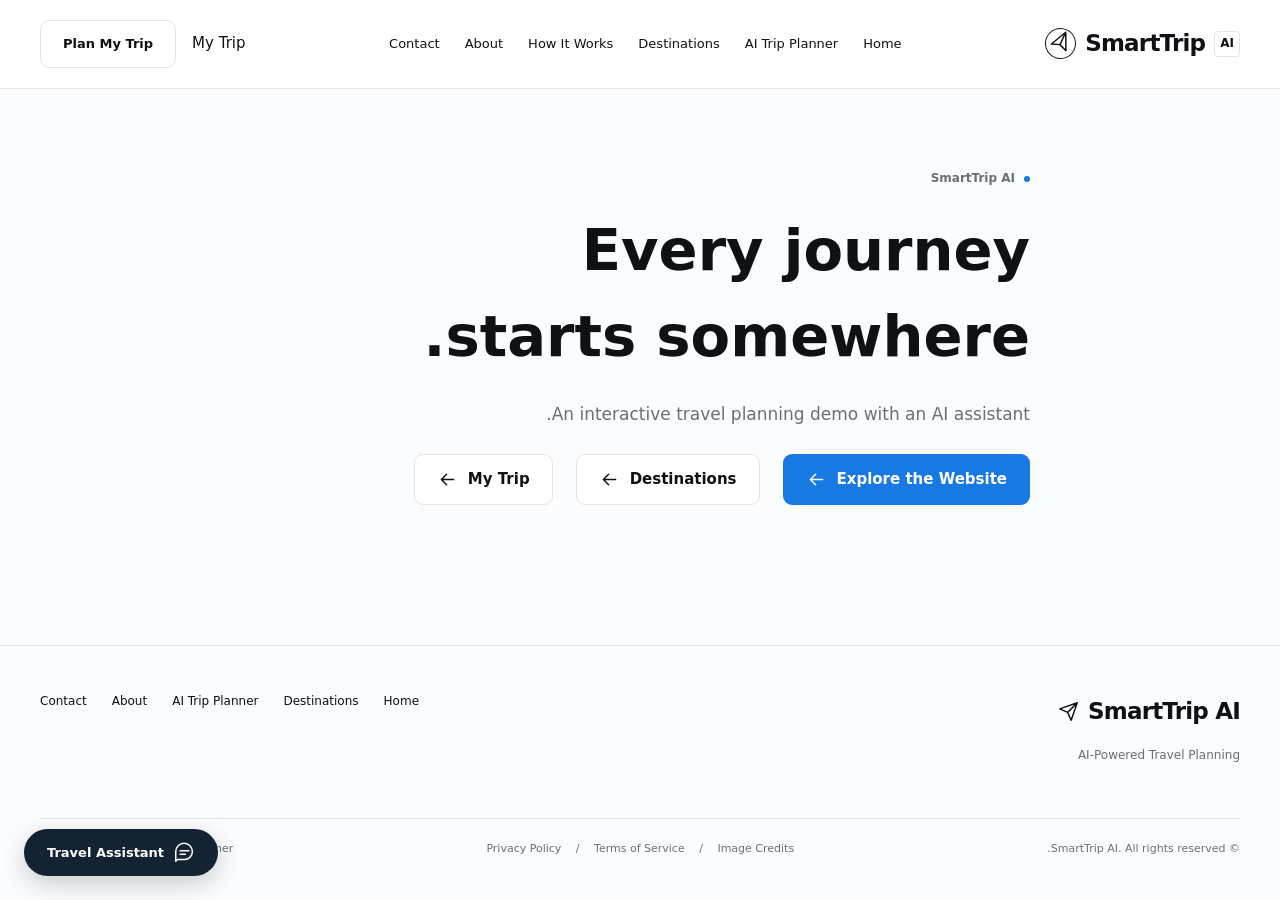
==== public/index.html @ 1fba0c23 "Initial commit" ====
<!doctype html>
<html lang="en" dir="rtl"><head><meta charset="UTF-8"><meta name="viewport" content="width=device-width,initial-scale=1"><meta name="description" content="Personalized travel planning with SmartTrip AI. Explore destinations, create itineraries, and meet your travel assistant."><title>Welcome to SmartTrip AI | SmartTrip AI</title><link rel="stylesheet" href="assets/smarttrip.css"><script src="assets/config.js"></script><script defer src="assets/smarttrip.js"></script><meta property="og:title" content="SmartTrip AI | Personalized Travel Planning"><meta property="og:description" content="You choose the destination. We build the plan together."></head><body><header data-od-id="site-header"><div class="wrap nav"><a class="brand" href="smarttrip.html" data-od-id="brand"><span class="brand-mark"><svg aria-hidden="true" viewBox="0 0 24 24"><path d="m22 2-7 20-4-9-9-4Z M22 2 11 13"/></svg></span>SmartTrip <small>AI</small></a><nav class="nav-links" id="navigation" aria-label="Main navigation"><a href="smarttrip.html" data-od-id="index-element-1">Home</a><a href="smarttrip.html#planner" data-od-id="index-element-2">AI Trip Planner</a><a href="destinations.html" data-od-id="index-element-3">Destinations</a><a href="smarttrip.html#how-it-works" data-od-id="index-element-4">How It Works</a><a href="about.html" data-od-id="index-element-5">About</a><a href="contact.html" data-od-id="index-element-6">Contact</a></nav><div class="nav-actions"><a class="my-trip-link" href="my-trip.html" data-od-id="index-element-7">My Trip</a><a class="btn" href="smarttrip.html#planner" data-od-id="index-element-8">Plan My Trip</a><button class="menu" aria-label="Open menu" aria-expanded="false" aria-controls="navigation" data-od-id="index-element-9"><svg aria-hidden="true" viewBox="0 0 24 24"><path d="M4 6h16M4 12h16M4 18h16"/></svg></button></div></div></header><main data-od-id="main"><section class="section wrap" data-od-id="index-element-10"><div class="prose"><span class="eyebrow">SmartTrip AI</span><h1 data-od-id="index-element-11">Every journey<br>starts somewhere.</h1><p>An interactive travel planning demo with an AI assistant.</p><div class="actions"><a href="smarttrip.html" class="btn primary"  data-od-id="index-element-12">Explore the Website<svg aria-hidden="true" viewBox="0 0 24 24"><path d="M19 12H5m6-6-6 6 6 6"/></svg></a><a href="destinations.html" class="btn "  data-od-id="index-element-13">Destinations<svg aria-hidden="true" viewBox="0 0 24 24"><path d="M19 12H5m6-6-6 6 6 6"/></svg></a><a href="my-trip.html" class="btn "  data-od-id="index-element-14">My Trip<svg aria-hidden="true" viewBox="0 0 24 24"><path d="M19 12H5m6-6-6 6 6 6"/></svg></a></div></div></section></main><footer class="footer" data-od-id="footer"><div class="wrap"><div class="footer-top"><div><a class="brand" href="smarttrip.html" data-od-id="index-element-15"><svg aria-hidden="true" viewBox="0 0 24 24"><path d="m22 2-7 20-4-9-9-4Z M22 2 11 13"/></svg>SmartTrip AI</a><p>AI-Powered Travel Planning</p></div><div class="footer-links"><a href="smarttrip.html" data-od-id="index-element-16">Home</a><a href="destinations.html" data-od-id="index-element-17">Destinations</a><a href="smarttrip.html#planner" data-od-id="index-element-18">AI Trip Planner</a><a href="about.html" data-od-id="index-element-19">About</a><a href="contact.html" data-od-id="index-element-20">Contact</a></div></div><div class="footer-bottom"><span>© SmartTrip AI. All rights reserved.</span><span><a href="privacy.html" data-od-id="index-element-21">Privacy Policy</a>　 /　 <a href="terms.html" data-od-id="index-element-22">Terms of Service</a>　 /　 <a href="image-credits.html" data-od-id="index-element-23">Image Credits</a></span><span>Designed for journeys like no other</span></div></div></footer><button class="floating-chat" data-chat data-od-id="floating-assistant"><svg aria-hidden="true" viewBox="0 0 24 24"><path d="M21 11a9 9 0 0 1-9 9H4l-2 2V11a9 9 0 0 1 19 0Z"/><path d="M7 10h10M7 14h6"/></svg>Travel Assistant</button><aside class="chat-window" hidden aria-label="Travel Assistant" data-od-id="chat-window"><div class="chat-header"><span class="ai-orb"><svg aria-hidden="true" viewBox="0 0 24 24"><path d="m12 3 2.7 6.3L21 12l-6.3 2.7L12 21l-2.7-6.3L3 12l6.3-2.7Z"/></svg></span><div><b>SmartTrip AI Assistant</b><small>Demo conversation · Scripted responses</small></div><button class="close-chat" aria-label="Close chat" data-od-id="index-element-24"><svg aria-hidden="true" viewBox="0 0 24 24"><path d="m6 6 12 12M18 6 6 18"/></svg></button></div><div class="chat-log" aria-live="polite"></div><form class="chat-input" id="chat-form"><input aria-label="Your message" placeholder="Type your reply…" required maxlength="500" data-od-id="index-element-25"><button aria-label="Send message" data-od-id="index-element-26"><svg aria-hidden="true" viewBox="0 0 24 24"><path d="M19 12H5m6-6-6 6 6 6"/></svg></button></form></aside><div class="toast" role="status" aria-live="polite"></div></body></html>
---- public/assets/smarttrip.css ----
:root {
 --bg:      oklch(99% 0.002 240);
 --surface: oklch(100% 0 0);
 --fg:      oklch(18% 0.012 250);
 --muted:   oklch(54% 0.012 250);
 --border:  oklch(92% 0.005 250);
 --accent:  oklch(58% 0.18 255);
 --font-display: -apple-system, BlinkMacSystemFont, 'SF Pro Display', system-ui, sans-serif;
 --font-body:    -apple-system, BlinkMacSystemFont, 'SF Pro Text', system-ui, sans-serif;
 --soft:oklch(96% .006 250);--ink:oklch(25% .035 250);--white:oklch(100% 0 0);--danger:oklch(43% .15 25);
}
*{box-sizing:border-box}html{scroll-behavior:smooth;scroll-padding-top:100px}body{margin:0;color:var(--fg);background:var(--bg);font-family:var(--font-body);font-size:15px;line-height:1.8}h1,h2,h3{font-family:var(--font-display);font-weight:600;line-height:1.5;margin:0 0 16px;text-wrap:balance}h1{font-size:clamp(36px,4.5vw,66px)}h2{font-size:clamp(26px,3vw,38px)}h3{font-size:20px}p{margin:0 0 22px;max-width:65ch;color:var(--muted)}a{color:inherit;text-decoration:none}button,input,select,textarea{font:inherit}button,a,input,select,textarea{outline-offset:5px} :focus-visible{outline:2px solid var(--fg)}button,a{ -webkit-tap-highlight-color:transparent}button{cursor:pointer}button:disabled{opacity:.5;cursor:wait}img{width:100%;height:100%;object-fit:cover;display:block}svg{width:21px;height:21px;fill:none;stroke:currentColor;stroke-width:1.7;stroke-linecap:round;stroke-linejoin:round;flex:none}button,.btn{display:inline-flex;align-items:center;justify-content:center;gap:10px;min-height:46px;padding:11px 22px;border:1px solid var(--border);border-radius:9px;background:var(--surface);color:var(--fg);font-weight:550;transition:background .2s,transform .2s}button:hover,.btn:hover{background:var(--soft);border-color:var(--muted)}.primary{background:var(--accent);color:var(--white);border-color:transparent}.primary:hover{background:oklch(48% .18 255);color:var(--white);border-color:transparent}.dark-btn{background:var(--fg);color:var(--white)}.dark-btn:hover{background:var(--ink);color:var(--white)}.text-btn{padding:10px 0;border:0;background:transparent}.text-btn:hover{background:transparent;text-decoration:underline}.wrap{width:min(1240px,calc(100% - 80px));margin:auto}.nav{height:88px;display:flex;align-items:center;gap:35px;justify-content:space-between}.brand{font-family:var(--font-display);font-size:23px;letter-spacing:-.8px;display:inline-flex;align-items:center;gap:9px;font-weight:600;white-space:nowrap;direction:ltr}.brand-mark{display:grid;place-items:center;border:1.5px solid currentColor;border-radius:50%;width:31px;height:31px;transform:rotate(-20deg)}.brand small{font-size:12px;border:1px solid var(--border);padding:1px 5px;border-radius:4px;letter-spacing:0}.nav-links{display:flex;align-items:center;gap:25px;font-size:13px}.nav-links a{padding:12px 0}.nav-links a:hover{text-decoration:underline}.nav-actions{display:flex;gap:16px;align-items:center}.nav-actions .btn{font-size:13px}.menu{display:none;padding:8px;min-width:44px}header{background:var(--surface);border-bottom:1px solid var(--border)}.hero{padding:66px 0 36px}.hero-top{display:grid;grid-template-columns:1.15fr 1fr;gap:70px;align-items:center;margin-bottom:40px}.eyebrow{display:inline-flex;align-items:center;gap:9px;font-size:12px;font-weight:550;margin-bottom:18px;color:var(--muted)}.eyebrow::before{content:'';width:6px;height:6px;background:var(--accent);border-radius:50%}.hero h1{letter-spacing:-.02em;margin-bottom:0}.hero-copy p{line-height:2;font-size:16px;margin-bottom:23px}.actions{display:flex;gap:23px;align-items:center;flex-wrap:wrap}.hero-image{height:390px;border-radius:16px;overflow:hidden;position:relative;background:oklch(79% .04 245)}.hero-image>img{object-position:50% 55%}.location-tag{position:absolute;bottom:23px;right:23px;background:var(--surface);border-radius:8px;padding:11px 16px;display:flex;align-items:center;gap:12px;font-size:13px;box-shadow:0 4px 15px oklch(18% .012 250/.12)}.location-tag small{display:block;color:var(--muted);font-size:11px}.photo-note{position:absolute;bottom:24px;left:24px;color:var(--white);font-size:12px;background:oklch(18% .012 250/.65);padding:5px 10px;border-radius:5px}.trip-mini{position:absolute;top:24px;left:24px;background:var(--surface);width:225px;padding:18px;border-radius:12px;box-shadow:0 4px 15px oklch(18% .012 250/.12)}.trip-mini b{display:block;font-size:14px}.trip-mini p{font-size:12px;margin:3px 0 13px}.mini-line{display:flex;justify-content:space-between;font-size:11px;padding-top:9px;border-top:1px solid var(--border)}.trust-row{display:flex;justify-content:space-between;padding:23px 12px;border-bottom:1px solid var(--border);color:var(--muted);font-size:12px}.trust-row span{display:flex;gap:9px;align-items:center}.section{padding:75px 0}.section-head{display:flex;justify-content:space-between;align-items:end;gap:20px;margin-bottom:30px}.section-head h2{margin-bottom:6px}.section-head p{margin:0}.section-kicker{font-size:12px;color:var(--muted);margin-bottom:8px}.tinted{background:var(--soft)}.planner-layout{display:grid;grid-template-columns:.7fr 1.3fr;gap:70px}.planner-aside{padding-top:25px}.planner-aside p{font-size:16px;line-height:2}.steps-list{margin-top:35px;display:grid;gap:20px}.step-line{display:flex;gap:12px;align-items:center;font-size:13px}.step-line span{display:grid;place-items:center;width:30px;height:30px;border:1px solid var(--border);border-radius:50%;background:var(--surface)}.panel{background:var(--surface);border:1px solid var(--border);border-radius:16px;padding:30px}.form-grid{display:grid;grid-template-columns:repeat(2,minmax(0,1fr));gap:18px}.field{display:flex;flex-direction:column;gap:6px;min-width:0;font-size:12px;font-weight:550}.field input,.field select,.field textarea{width:100%;min-width:0;border:1px solid var(--border);border-radius:7px;padding:11px 13px;background:var(--bg);color:var(--fg);min-height:46px;font-size:14px}.field textarea{min-height:95px;resize:vertical}.field input:hover,.field select:hover,.field textarea:hover{border-color:var(--muted)}.full{grid-column:1/-1}fieldset{border:0;padding:0;margin:0}legend{font-size:12px;margin-bottom:10px}.chips{display:flex;gap:7px;flex-wrap:wrap}.chip{position:relative}.chip input{position:absolute;opacity:0;width:1px}.chip span{border:1px solid var(--border);display:inline-flex;min-height:44px;align-items:center;padding:7px 13px;border-radius:7px;font-size:12px;cursor:pointer}.chip input:checked+span{background:var(--ink);color:var(--white);border-color:var(--ink)}.chip input:focus-visible+span{outline:2px solid var(--fg);outline-offset:3px}.form-foot{display:flex;justify-content:space-between;align-items:center;gap:15px;flex-wrap:wrap;margin-top:22px}.form-foot small,.note{font-size:11px;color:var(--muted)}.cards{display:grid;grid-template-columns:repeat(4,minmax(0,1fr));gap:22px}.destination{border:1px solid var(--border);border-radius:12px;overflow:hidden;background:var(--surface);min-width:0;transition:transform .2s}.destination:hover{transform:translateY(-4px)}.card-photo{height:215px;background:var(--soft);position:relative}.card-photo img{transition:transform .4s}.destination:hover img{transform:scale(1.035)}.country{position:absolute;top:13px;right:13px;background:var(--surface);padding:2px 10px;border-radius:5px;font-size:11px}.card-body{padding:18px}.card-title{display:flex;justify-content:space-between;align-items:center}.card-title h3{margin:0;font-size:19px}.card-body p{font-size:12px;margin:6px 0 16px;line-height:1.9;min-height:45px}.card-meta{display:flex;justify-content:space-between;font-size:11px;color:var(--muted);padding-top:12px;border-top:1px solid var(--border)}.card-link{display:flex;justify-content:space-between;align-items:center;padding-top:13px;font-size:12px}.card-link:hover{text-decoration:underline}.demo-label{border:1px solid var(--border);padding:3px 8px;font-size:11px;border-radius:5px;color:var(--muted);display:inline-block}.four-grid{display:grid;grid-template-columns:repeat(4,minmax(0,1fr));gap:30px}.step{border-top:1px solid var(--border);padding-top:20px}.step>span{font-size:13px;color:var(--muted);display:block;margin-bottom:20px}.step h3{font-size:17px}.step p{font-size:13px}.assistant-layout{display:grid;grid-template-columns:1fr 1fr;gap:80px;align-items:center}.chat-demo{padding:25px;border:1px solid var(--border);background:var(--surface);border-radius:16px}.chat-header{display:flex;align-items:center;gap:12px;padding-bottom:18px;border-bottom:1px solid var(--border)}.chat-header small{display:block;font-size:11px;color:var(--muted)}.ai-orb{width:40px;height:40px;border-radius:12px;background:var(--ink);color:var(--white);display:grid;place-items:center}.bubble{padding:15px 18px;background:var(--soft);border-radius:12px 0 12px 12px;font-size:13px;line-height:1.9;margin-top:18px;max-width:92%;white-space:pre-line;overflow-wrap:anywhere}.bubble.user{margin-right:auto;background:var(--ink);color:var(--white);border-radius:0 12px 12px 12px}.chat-demo .chips{margin-top:17px}.benefits{display:grid;grid-template-columns:repeat(3,minmax(0,1fr));gap:28px}.benefit{padding:23px 0;border-top:1px solid var(--border)}.benefit svg{margin-bottom:18px}.benefit h3{font-size:18px}.benefit p{font-size:13px}.automation{background:var(--ink);color:var(--white);border-radius:20px;padding:50px}.automation p{color:oklch(81% .009 250)}.flow{display:grid;grid-template-columns:repeat(4,minmax(0,1fr));gap:12px;margin-top:32px}.flow-item{border:1px solid oklch(100% 0 0/.2);border-radius:8px;padding:18px;font-size:12px;display:flex;align-items:center;gap:13px}.flow-item b{font-size:11px;opacity:.6}.automation .demo-label{color:oklch(81% .009 250);border-color:oklch(100% 0 0/.3)}.voice-box{display:grid;grid-template-columns:1fr 1fr;align-items:center;gap:65px}.waveform{display:flex;gap:7px;align-items:center;justify-content:center;height:180px}.waveform i{display:block;width:5px;height:var(--h);background:var(--muted);border-radius:5px}.listening .waveform i{animation:wave .65s infinite alternate;animation-delay:var(--d)}@keyframes wave{to{height:15px}}.quotes{display:grid;grid-template-columns:repeat(3,minmax(0,1fr));gap:24px}.quote{border:1px solid var(--border);border-radius:12px;padding:26px}.quote p{font-size:14px;color:var(--fg);line-height:2}.quote small{font-size:12px;color:var(--muted)}.final-cta{text-align:center;padding:70px 30px;background:var(--soft);border-radius:18px}.final-cta p{margin:0 auto 24px}.final-cta .actions{justify-content:center}.footer{margin-top:65px;border-top:1px solid var(--border);padding:45px 0 25px}.footer-top{display:flex;justify-content:space-between;gap:35px}.footer-links{display:flex;gap:25px;flex-wrap:wrap;font-size:12px}.footer p{font-size:12px;margin-top:12px}.footer-bottom{border-top:1px solid var(--border);padding-top:20px;margin-top:30px;display:flex;justify-content:space-between;gap:15px;font-size:11px;color:var(--muted)}.floating-chat{position:fixed;bottom:24px;left:24px;z-index:30;background:var(--ink);color:var(--white);border-color:transparent;box-shadow:0 8px 25px oklch(18% .012 250/.2);border-radius:30px;font-size:13px}.floating-chat:hover{background:var(--fg);color:var(--white)}.chat-window{position:fixed;left:24px;bottom:88px;width:min(390px,calc(100vw - 32px));height:min(570px,calc(100dvh - 115px));background:var(--surface);border:1px solid var(--border);border-radius:16px;box-shadow:0 16px 70px oklch(18% .012 250/.2);z-index:40;display:flex;flex-direction:column;padding:20px}.chat-window[hidden]{display:none}.chat-window .chat-header{flex:none}.chat-header .close-chat{margin-right:auto;padding:0;min-width:44px;border:0}.chat-log{overflow:auto;flex:1;padding:0 0 15px}.chat-input{display:flex;gap:8px;border-top:1px solid var(--border);padding-top:12px}.chat-input input{min-width:0;flex:1;border:1px solid var(--border);border-radius:8px;padding:10px;background:var(--bg)}.chat-input button{padding:10px 13px}.toast{position:fixed;bottom:24px;right:24px;max-width:min(460px,calc(100vw - 48px));padding:15px 22px;background:var(--fg);color:var(--white);border-radius:9px;z-index:90;font-size:13px;box-shadow:0 8px 30px oklch(18% .012 250/.15)}.toast:empty{display:none}.page-title{padding:65px 0 35px}.page-title h1{font-size:clamp(32px,4vw,50px)}.filter-bar{display:grid;grid-template-columns:2fr repeat(5,1fr);gap:12px;margin-bottom:25px}.filter-count{font-size:12px;color:var(--muted);margin-bottom:20px}.empty{padding:50px;text-align:center;border:1px dashed var(--border);border-radius:12px}.trip-layout{display:grid;grid-template-columns:280px 1fr;gap:30px}.trip-summary{align-self:start;position:sticky;top:25px}.trip-summary dl{font-size:13px}.trip-summary dt{color:var(--muted);margin-top:16px}.trip-summary dd{margin:0}.day{border:1px solid var(--border);border-radius:12px;padding:24px;margin-bottom:16px;display:grid;grid-template-columns:50px 1fr;gap:20px}.day-no{font-size:13px;border-radius:50%;width:44px;height:44px;display:grid;place-items:center;background:var(--soft)}.day h3{font-size:18px}.day p{font-size:13px;margin-bottom:10px}.day input,.day textarea{width:100%;border:1px solid var(--border);border-radius:6px;padding:9px;font:inherit;margin-bottom:8px}.cost-row{display:flex;justify-content:space-between;border-bottom:1px solid var(--border);padding:12px 0;font-size:13px}.cost-bar{height:8px;background:var(--soft);border-radius:5px;margin-top:8px}.cost-bar span{display:block;height:100%;background:var(--ink);border-radius:5px}.prose{max-width:780px;margin:auto}.prose p{font-size:17px;line-height:2.1}.about-photo{height:400px;border-radius:15px;overflow:hidden;margin:40px 0}.status{font-size:12px;line-height:1.8;margin-top:15px;white-space:pre-line}.status.error{color:var(--danger)}.consent{font-size:11px;display:flex;gap:8px;align-items:start;margin-top:18px;color:var(--muted)}.consent input{width:17px;height:17px;flex:none}.mobile-only{display:none}
@media(min-width:1600px){.hero-image{height:460px}}
@media(max-width:1100px){.nav-links{gap:16px}.nav{gap:20px}.nav-actions .my-trip-link{display:none}.hero-top{gap:35px}.cards{gap:15px}.planner-layout{gap:35px}.filter-bar{grid-template-columns:repeat(3,1fr)}}
@media(max-width:820px){.wrap{width:calc(100% - 40px)}.nav{height:76px}.nav-links{display:none;position:absolute;top:76px;right:0;left:0;background:var(--surface);padding:20px;z-index:45;border-bottom:1px solid var(--border)}.nav-links.open{display:flex;flex-wrap:wrap}.menu{display:inline-flex}.nav-actions>.btn{display:none}.brand{font-size:20px}.hero{padding-top:40px}.hero-top{grid-template-columns:1fr;gap:20px}.hero h1{font-size:48px}.hero-image{height:360px}.hero-copy p{max-width:55ch}.trust-row{gap:20px;flex-wrap:wrap;justify-content:center}.cards{grid-template-columns:repeat(2,minmax(0,1fr))}.planner-layout,.assistant-layout,.voice-box{grid-template-columns:1fr;gap:30px}.planner-aside{padding:0}.steps-list{display:none}.four-grid{grid-template-columns:repeat(2,minmax(0,1fr))}.benefits{grid-template-columns:repeat(2,minmax(0,1fr))}.quotes{grid-template-columns:1fr}.flow{grid-template-columns:repeat(2,minmax(0,1fr))}.automation{padding:30px}.section{padding:50px 0}.trip-layout{grid-template-columns:1fr}.trip-summary{position:static}.trip-summary dl{display:grid;grid-template-columns:repeat(2,1fr);gap:8px}.footer-top{flex-direction:column}.footer-bottom{flex-wrap:wrap;padding-bottom:65px}.panel{padding:23px}}
@media(max-width:480px){.wrap{width:calc(100% - 32px)}.hero h1{font-size:37px}.hero-image{height:310px}.trip-mini{width:180px;left:14px;top:14px;padding:13px}.photo-note{display:none}.location-tag{right:14px;bottom:14px}.hero-top{margin-bottom:27px}.hero-copy p{font-size:14px}.actions{gap:10px}.actions .btn{padding:10px 14px;font-size:13px}.trust-row span{font-size:11px}.trust-row span:last-child{display:none}.cards{gap:12px}.card-photo{height:175px}.card-body{padding:13px}.card-title h3{font-size:17px}.card-meta{flex-direction:column;gap:3px}.card-body p{min-height:68px}.section-head{align-items:start}.section-head>.text-btn{font-size:11px;white-space:nowrap}.form-grid{grid-template-columns:1fr}.full{grid-column:auto}.panel{padding:20px}.form-foot button{width:100%}.benefits{gap:18px}.benefit h3{font-size:16px}.flow{grid-template-columns:1fr}.flow-item{padding:12px}.automation{padding:25px}.four-grid{gap:20px}.filter-bar{grid-template-columns:repeat(2,minmax(0,1fr))}.filter-bar>.field:first-child{grid-column:1/-1}.floating-chat{left:16px;bottom:16px;font-size:12px}.chat-window{left:16px;bottom:78px}.day{padding:16px;gap:10px;grid-template-columns:35px 1fr}.day-no{width:32px;height:32px}.footer-links{gap:17px}.section-kicker{font-size:11px}.about-photo{height:260px}.toast{bottom:80px}.final-cta{padding:40px 20px}}
@media(prefers-reduced-motion:reduce){html{scroll-behavior:auto}*,*::before,*::after{animation:none!important;transition:none!important}}
[hidden]{display:none!important}.trip-mini .eyebrow::before{background:var(--muted)}
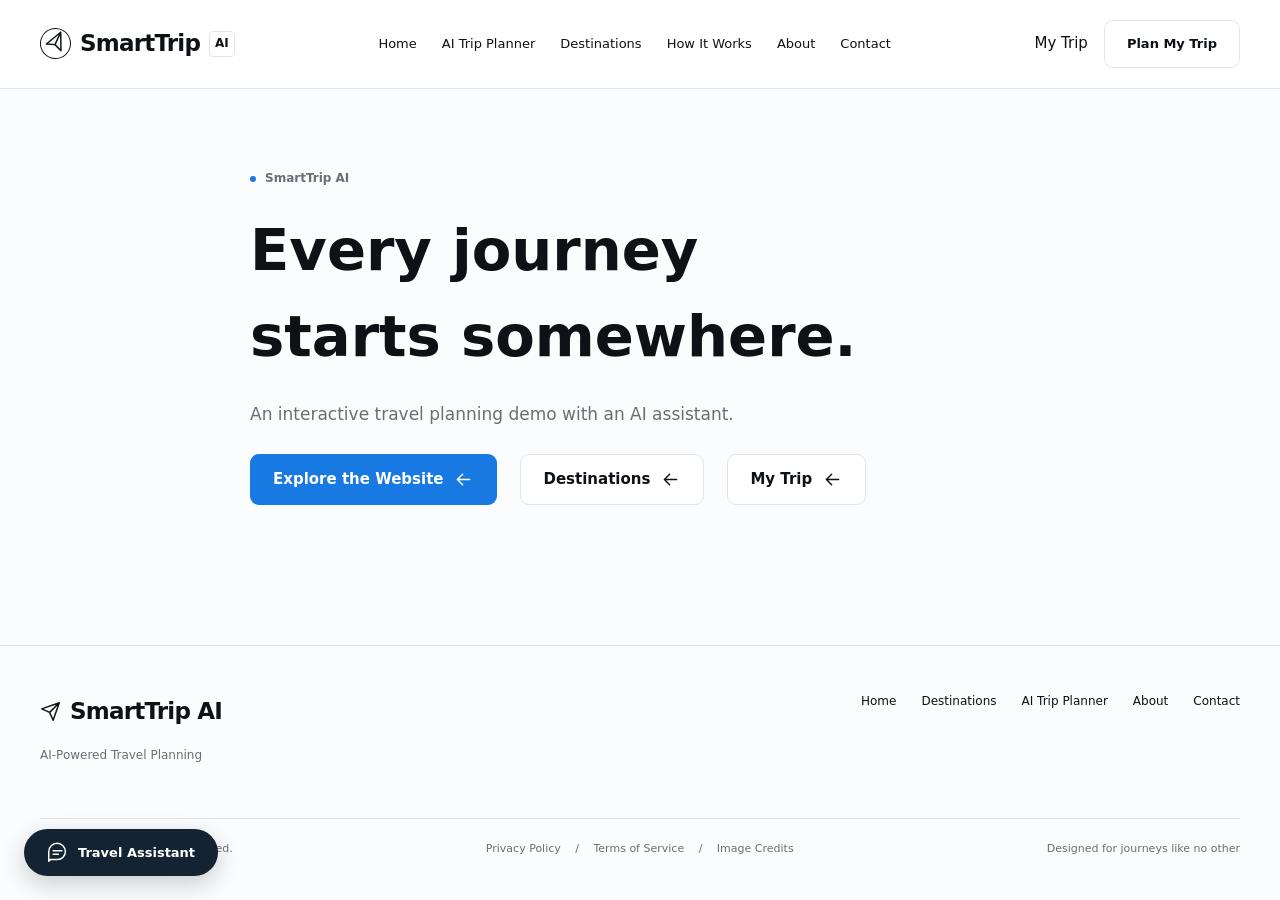
==== commit 6a09757e: "fix English text direction to LTR" ====
--- a/public/index.html
+++ b/public/index.html
@@ -1,2 +1,2 @@
 <!doctype html>
-<html lang="en" dir="rtl"><head><meta charset="UTF-8"><meta name="viewport" content="width=device-width,initial-scale=1"><meta name="description" content="Personalized travel planning with SmartTrip AI. Explore destinations, create itineraries, and meet your travel assistant."><title>Welcome to SmartTrip AI | SmartTrip AI</title><link rel="stylesheet" href="assets/smarttrip.css"><script src="assets/config.js"></script><script defer src="assets/smarttrip.js"></script><meta property="og:title" content="SmartTrip AI | Personalized Travel Planning"><meta property="og:description" content="You choose the destination. We build the plan together."></head><body><header data-od-id="site-header"><div class="wrap nav"><a class="brand" href="smarttrip.html" data-od-id="brand"><span class="brand-mark"><svg aria-hidden="true" viewBox="0 0 24 24"><path d="m22 2-7 20-4-9-9-4Z M22 2 11 13"/></svg></span>SmartTrip <small>AI</small></a><nav class="nav-links" id="navigation" aria-label="Main navigation"><a href="smarttrip.html" data-od-id="index-element-1">Home</a><a href="smarttrip.html#planner" data-od-id="index-element-2">AI Trip Planner</a><a href="destinations.html" data-od-id="index-element-3">Destinations</a><a href="smarttrip.html#how-it-works" data-od-id="index-element-4">How It Works</a><a href="about.html" data-od-id="index-element-5">About</a><a href="contact.html" data-od-id="index-element-6">Contact</a></nav><div class="nav-actions"><a class="my-trip-link" href="my-trip.html" data-od-id="index-element-7">My Trip</a><a class="btn" href="smarttrip.html#planner" data-od-id="index-element-8">Plan My Trip</a><button class="menu" aria-label="Open menu" aria-expanded="false" aria-controls="navigation" data-od-id="index-element-9"><svg aria-hidden="true" viewBox="0 0 24 24"><path d="M4 6h16M4 12h16M4 18h16"/></svg></button></div></div></header><main data-od-id="main"><section class="section wrap" data-od-id="index-element-10"><div class="prose"><span class="eyebrow">SmartTrip AI</span><h1 data-od-id="index-element-11">Every journey<br>starts somewhere.</h1><p>An interactive travel planning demo with an AI assistant.</p><div class="actions"><a href="smarttrip.html" class="btn primary"  data-od-id="index-element-12">Explore the Website<svg aria-hidden="true" viewBox="0 0 24 24"><path d="M19 12H5m6-6-6 6 6 6"/></svg></a><a href="destinations.html" class="btn "  data-od-id="index-element-13">Destinations<svg aria-hidden="true" viewBox="0 0 24 24"><path d="M19 12H5m6-6-6 6 6 6"/></svg></a><a href="my-trip.html" class="btn "  data-od-id="index-element-14">My Trip<svg aria-hidden="true" viewBox="0 0 24 24"><path d="M19 12H5m6-6-6 6 6 6"/></svg></a></div></div></section></main><footer class="footer" data-od-id="footer"><div class="wrap"><div class="footer-top"><div><a class="brand" href="smarttrip.html" data-od-id="index-element-15"><svg aria-hidden="true" viewBox="0 0 24 24"><path d="m22 2-7 20-4-9-9-4Z M22 2 11 13"/></svg>SmartTrip AI</a><p>AI-Powered Travel Planning</p></div><div class="footer-links"><a href="smarttrip.html" data-od-id="index-element-16">Home</a><a href="destinations.html" data-od-id="index-element-17">Destinations</a><a href="smarttrip.html#planner" data-od-id="index-element-18">AI Trip Planner</a><a href="about.html" data-od-id="index-element-19">About</a><a href="contact.html" data-od-id="index-element-20">Contact</a></div></div><div class="footer-bottom"><span>© SmartTrip AI. All rights reserved.</span><span><a href="privacy.html" data-od-id="index-element-21">Privacy Policy</a>　 /　 <a href="terms.html" data-od-id="index-element-22">Terms of Service</a>　 /　 <a href="image-credits.html" data-od-id="index-element-23">Image Credits</a></span><span>Designed for journeys like no other</span></div></div></footer><button class="floating-chat" data-chat data-od-id="floating-assistant"><svg aria-hidden="true" viewBox="0 0 24 24"><path d="M21 11a9 9 0 0 1-9 9H4l-2 2V11a9 9 0 0 1 19 0Z"/><path d="M7 10h10M7 14h6"/></svg>Travel Assistant</button><aside class="chat-window" hidden aria-label="Travel Assistant" data-od-id="chat-window"><div class="chat-header"><span class="ai-orb"><svg aria-hidden="true" viewBox="0 0 24 24"><path d="m12 3 2.7 6.3L21 12l-6.3 2.7L12 21l-2.7-6.3L3 12l6.3-2.7Z"/></svg></span><div><b>SmartTrip AI Assistant</b><small>Demo conversation · Scripted responses</small></div><button class="close-chat" aria-label="Close chat" data-od-id="index-element-24"><svg aria-hidden="true" viewBox="0 0 24 24"><path d="m6 6 12 12M18 6 6 18"/></svg></button></div><div class="chat-log" aria-live="polite"></div><form class="chat-input" id="chat-form"><input aria-label="Your message" placeholder="Type your reply…" required maxlength="500" data-od-id="index-element-25"><button aria-label="Send message" data-od-id="index-element-26"><svg aria-hidden="true" viewBox="0 0 24 24"><path d="M19 12H5m6-6-6 6 6 6"/></svg></button></form></aside><div class="toast" role="status" aria-live="polite"></div></body></html>+<html lang="en" dir="ltr"><head><meta charset="UTF-8"><meta name="viewport" content="width=device-width,initial-scale=1"><meta name="description" content="Personalized travel planning with SmartTrip AI. Explore destinations, create itineraries, and meet your travel assistant."><title>Welcome to SmartTrip AI | SmartTrip AI</title><link rel="stylesheet" href="assets/smarttrip.css"><script src="assets/config.js"></script><script defer src="assets/smarttrip.js"></script><meta property="og:title" content="SmartTrip AI | Personalized Travel Planning"><meta property="og:description" content="You choose the destination. We build the plan together."></head><body><header data-od-id="site-header"><div class="wrap nav"><a class="brand" href="smarttrip.html" data-od-id="brand"><span class="brand-mark"><svg aria-hidden="true" viewBox="0 0 24 24"><path d="m22 2-7 20-4-9-9-4Z M22 2 11 13"/></svg></span>SmartTrip <small>AI</small></a><nav class="nav-links" id="navigation" aria-label="Main navigation"><a href="smarttrip.html" data-od-id="index-element-1">Home</a><a href="smarttrip.html#planner" data-od-id="index-element-2">AI Trip Planner</a><a href="destinations.html" data-od-id="index-element-3">Destinations</a><a href="smarttrip.html#how-it-works" data-od-id="index-element-4">How It Works</a><a href="about.html" data-od-id="index-element-5">About</a><a href="contact.html" data-od-id="index-element-6">Contact</a></nav><div class="nav-actions"><a class="my-trip-link" href="my-trip.html" data-od-id="index-element-7">My Trip</a><a class="btn" href="smarttrip.html#planner" data-od-id="index-element-8">Plan My Trip</a><button class="menu" aria-label="Open menu" aria-expanded="false" aria-controls="navigation" data-od-id="index-element-9"><svg aria-hidden="true" viewBox="0 0 24 24"><path d="M4 6h16M4 12h16M4 18h16"/></svg></button></div></div></header><main data-od-id="main"><section class="section wrap" data-od-id="index-element-10"><div class="prose"><span class="eyebrow">SmartTrip AI</span><h1 data-od-id="index-element-11">Every journey<br>starts somewhere.</h1><p>An interactive travel planning demo with an AI assistant.</p><div class="actions"><a href="smarttrip.html" class="btn primary"  data-od-id="index-element-12">Explore the Website<svg aria-hidden="true" viewBox="0 0 24 24"><path d="M19 12H5m6-6-6 6 6 6"/></svg></a><a href="destinations.html" class="btn "  data-od-id="index-element-13">Destinations<svg aria-hidden="true" viewBox="0 0 24 24"><path d="M19 12H5m6-6-6 6 6 6"/></svg></a><a href="my-trip.html" class="btn "  data-od-id="index-element-14">My Trip<svg aria-hidden="true" viewBox="0 0 24 24"><path d="M19 12H5m6-6-6 6 6 6"/></svg></a></div></div></section></main><footer class="footer" data-od-id="footer"><div class="wrap"><div class="footer-top"><div><a class="brand" href="smarttrip.html" data-od-id="index-element-15"><svg aria-hidden="true" viewBox="0 0 24 24"><path d="m22 2-7 20-4-9-9-4Z M22 2 11 13"/></svg>SmartTrip AI</a><p>AI-Powered Travel Planning</p></div><div class="footer-links"><a href="smarttrip.html" data-od-id="index-element-16">Home</a><a href="destinations.html" data-od-id="index-element-17">Destinations</a><a href="smarttrip.html#planner" data-od-id="index-element-18">AI Trip Planner</a><a href="about.html" data-od-id="index-element-19">About</a><a href="contact.html" data-od-id="index-element-20">Contact</a></div></div><div class="footer-bottom"><span>© SmartTrip AI. All rights reserved.</span><span><a href="privacy.html" data-od-id="index-element-21">Privacy Policy</a>　 /　 <a href="terms.html" data-od-id="index-element-22">Terms of Service</a>　 /　 <a href="image-credits.html" data-od-id="index-element-23">Image Credits</a></span><span>Designed for journeys like no other</span></div></div></footer><button class="floating-chat" data-chat data-od-id="floating-assistant"><svg aria-hidden="true" viewBox="0 0 24 24"><path d="M21 11a9 9 0 0 1-9 9H4l-2 2V11a9 9 0 0 1 19 0Z"/><path d="M7 10h10M7 14h6"/></svg>Travel Assistant</button><aside class="chat-window" hidden aria-label="Travel Assistant" data-od-id="chat-window"><div class="chat-header"><span class="ai-orb"><svg aria-hidden="true" viewBox="0 0 24 24"><path d="m12 3 2.7 6.3L21 12l-6.3 2.7L12 21l-2.7-6.3L3 12l6.3-2.7Z"/></svg></span><div><b>SmartTrip AI Assistant</b><small>Demo conversation · Scripted responses</small></div><button class="close-chat" aria-label="Close chat" data-od-id="index-element-24"><svg aria-hidden="true" viewBox="0 0 24 24"><path d="m6 6 12 12M18 6 6 18"/></svg></button></div><div class="chat-log" aria-live="polite"></div><form class="chat-input" id="chat-form"><input aria-label="Your message" placeholder="Type your reply…" required maxlength="500" data-od-id="index-element-25"><button aria-label="Send message" data-od-id="index-element-26"><svg aria-hidden="true" viewBox="0 0 24 24"><path d="M19 12H5m6-6-6 6 6 6"/></svg></button></form></aside><div class="toast" role="status" aria-live="polite"></div></body></html>
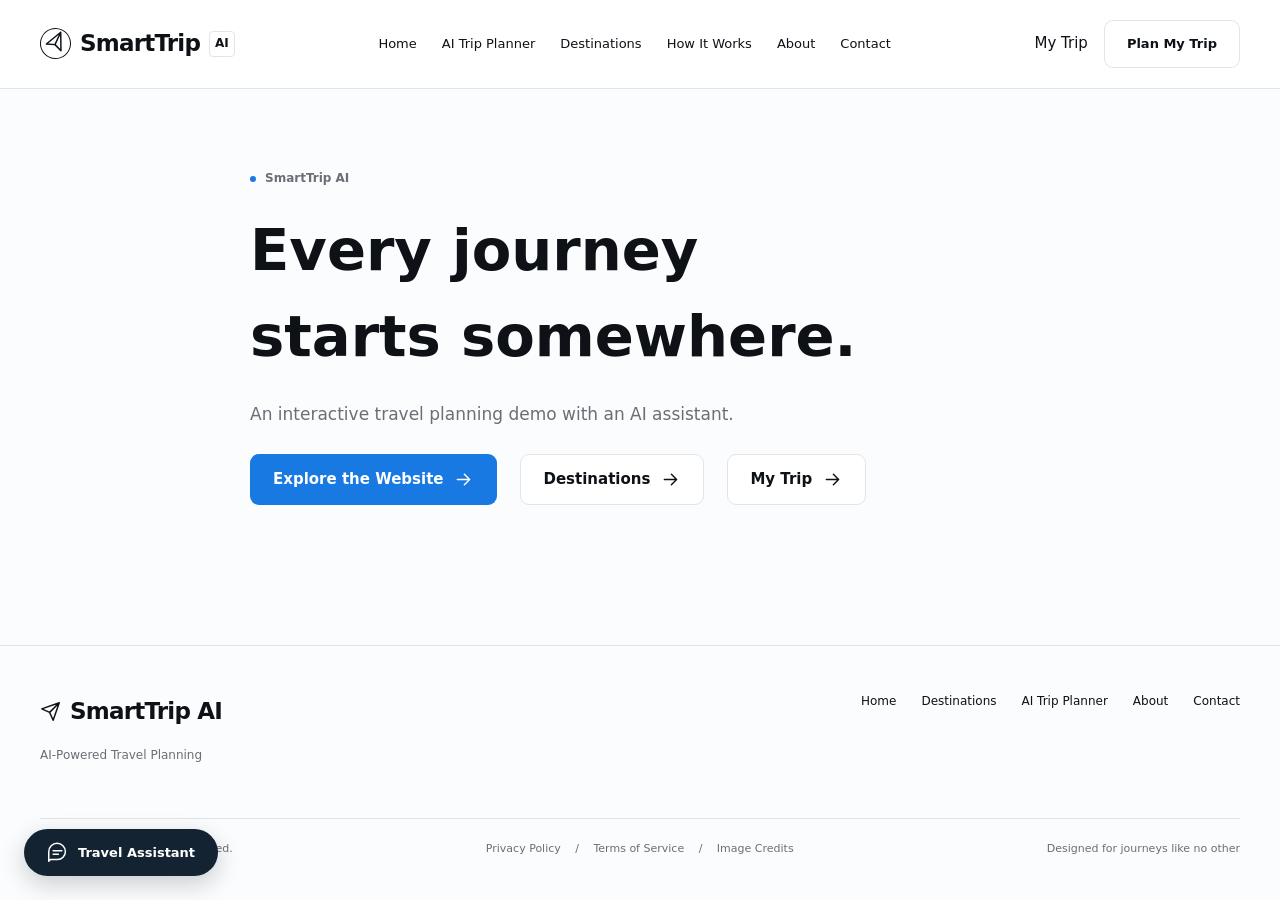
==== commit d25e8ef1: "change button arrows to point right" ====
--- a/public/index.html
+++ b/public/index.html
@@ -1,2 +1,6 @@
 <!doctype html>
-<html lang="en" dir="ltr"><head><meta charset="UTF-8"><meta name="viewport" content="width=device-width,initial-scale=1"><meta name="description" content="Personalized travel planning with SmartTrip AI. Explore destinations, create itineraries, and meet your travel assistant."><title>Welcome to SmartTrip AI | SmartTrip AI</title><link rel="stylesheet" href="assets/smarttrip.css"><script src="assets/config.js"></script><script defer src="assets/smarttrip.js"></script><meta property="og:title" content="SmartTrip AI | Personalized Travel Planning"><meta property="og:description" content="You choose the destination. We build the plan together."></head><body><header data-od-id="site-header"><div class="wrap nav"><a class="brand" href="smarttrip.html" data-od-id="brand"><span class="brand-mark"><svg aria-hidden="true" viewBox="0 0 24 24"><path d="m22 2-7 20-4-9-9-4Z M22 2 11 13"/></svg></span>SmartTrip <small>AI</small></a><nav class="nav-links" id="navigation" aria-label="Main navigation"><a href="smarttrip.html" data-od-id="index-element-1">Home</a><a href="smarttrip.html#planner" data-od-id="index-element-2">AI Trip Planner</a><a href="destinations.html" data-od-id="index-element-3">Destinations</a><a href="smarttrip.html#how-it-works" data-od-id="index-element-4">How It Works</a><a href="about.html" data-od-id="index-element-5">About</a><a href="contact.html" data-od-id="index-element-6">Contact</a></nav><div class="nav-actions"><a class="my-trip-link" href="my-trip.html" data-od-id="index-element-7">My Trip</a><a class="btn" href="smarttrip.html#planner" data-od-id="index-element-8">Plan My Trip</a><button class="menu" aria-label="Open menu" aria-expanded="false" aria-controls="navigation" data-od-id="index-element-9"><svg aria-hidden="true" viewBox="0 0 24 24"><path d="M4 6h16M4 12h16M4 18h16"/></svg></button></div></div></header><main data-od-id="main"><section class="section wrap" data-od-id="index-element-10"><div class="prose"><span class="eyebrow">SmartTrip AI</span><h1 data-od-id="index-element-11">Every journey<br>starts somewhere.</h1><p>An interactive travel planning demo with an AI assistant.</p><div class="actions"><a href="smarttrip.html" class="btn primary"  data-od-id="index-element-12">Explore the Website<svg aria-hidden="true" viewBox="0 0 24 24"><path d="M19 12H5m6-6-6 6 6 6"/></svg></a><a href="destinations.html" class="btn "  data-od-id="index-element-13">Destinations<svg aria-hidden="true" viewBox="0 0 24 24"><path d="M19 12H5m6-6-6 6 6 6"/></svg></a><a href="my-trip.html" class="btn "  data-od-id="index-element-14">My Trip<svg aria-hidden="true" viewBox="0 0 24 24"><path d="M19 12H5m6-6-6 6 6 6"/></svg></a></div></div></section></main><footer class="footer" data-od-id="footer"><div class="wrap"><div class="footer-top"><div><a class="brand" href="smarttrip.html" data-od-id="index-element-15"><svg aria-hidden="true" viewBox="0 0 24 24"><path d="m22 2-7 20-4-9-9-4Z M22 2 11 13"/></svg>SmartTrip AI</a><p>AI-Powered Travel Planning</p></div><div class="footer-links"><a href="smarttrip.html" data-od-id="index-element-16">Home</a><a href="destinations.html" data-od-id="index-element-17">Destinations</a><a href="smarttrip.html#planner" data-od-id="index-element-18">AI Trip Planner</a><a href="about.html" data-od-id="index-element-19">About</a><a href="contact.html" data-od-id="index-element-20">Contact</a></div></div><div class="footer-bottom"><span>© SmartTrip AI. All rights reserved.</span><span><a href="privacy.html" data-od-id="index-element-21">Privacy Policy</a>　 /　 <a href="terms.html" data-od-id="index-element-22">Terms of Service</a>　 /　 <a href="image-credits.html" data-od-id="index-element-23">Image Credits</a></span><span>Designed for journeys like no other</span></div></div></footer><button class="floating-chat" data-chat data-od-id="floating-assistant"><svg aria-hidden="true" viewBox="0 0 24 24"><path d="M21 11a9 9 0 0 1-9 9H4l-2 2V11a9 9 0 0 1 19 0Z"/><path d="M7 10h10M7 14h6"/></svg>Travel Assistant</button><aside class="chat-window" hidden aria-label="Travel Assistant" data-od-id="chat-window"><div class="chat-header"><span class="ai-orb"><svg aria-hidden="true" viewBox="0 0 24 24"><path d="m12 3 2.7 6.3L21 12l-6.3 2.7L12 21l-2.7-6.3L3 12l6.3-2.7Z"/></svg></span><div><b>SmartTrip AI Assistant</b><small>Demo conversation · Scripted responses</small></div><button class="close-chat" aria-label="Close chat" data-od-id="index-element-24"><svg aria-hidden="true" viewBox="0 0 24 24"><path d="m6 6 12 12M18 6 6 18"/></svg></button></div><div class="chat-log" aria-live="polite"></div><form class="chat-input" id="chat-form"><input aria-label="Your message" placeholder="Type your reply…" required maxlength="500" data-od-id="index-element-25"><button aria-label="Send message" data-od-id="index-element-26"><svg aria-hidden="true" viewBox="0 0 24 24"><path d="M19 12H5m6-6-6 6 6 6"/></svg></button></form></aside><div class="toast" role="status" aria-live="polite"></div></body></html>+<html lang="en" dir="ltr"><head><meta charset="UTF-8"><meta name="viewport" content="width=device-width,initial-scale=1"><meta name="description" content="Personalized travel planning with SmartTrip AI. Explore destinations, create itineraries, and meet your travel assistant."><title>Welcome to SmartTrip AI | SmartTrip AI</title><link rel="stylesheet" href="assets/smarttrip.css"><script src="assets/config.js"></script><script defer src="assets/smarttrip.js"></script><meta property="og:title" content="SmartTrip AI | Personalized Travel Planning"><meta property="og:description" content="You choose the destination. We build the plan together."></head><body><header data-od-id="site-header"><div class="wrap nav"><a class="brand" href="smarttrip.html" data-od-id="brand"><span class="brand-mark"><svg aria-hidden="true" viewBox="0 0 24 24"><path d="m22 2-7 20-4-9-9-4Z M22 2 11 13"/></svg></span>SmartTrip <small>AI</small></a><nav class="nav-links" id="navigation" aria-label="Main navigation"><a href="smarttrip.html" data-od-id="index-element-1">Home</a><a href="smarttrip.html#planner" data-od-id="index-element-2">AI Trip Planner</a><a href="destinations.html" data-od-id="index-element-3">Destinations</a><a href="smarttrip.html#how-it-works" data-od-id="index-element-4">How It Works</a><a href="about.html" data-od-id="index-element-5">About</a><a href="contact.html" data-od-id="index-element-6">Contact</a></nav><div class="nav-actions"><a class="my-trip-link" href="my-trip.html" data-od-id="index-element-7">My Trip</a><a class="btn" href="smarttrip.html#planner" data-od-id="index-element-8">Plan My Trip</a><button class="menu" aria-label="Open menu" aria-expanded="false" aria-controls="navigation" data-od-id="index-element-9"><svg aria-hidden="true" viewBox="0 0 24 24"><path d="M4 6h16M4 12h16M4 18h16"/></svg></button></div></div></header><main data-od-id="main"><section class="section wrap" data-od-id="index-element-10"><div class="prose"><span class="eyebrow">SmartTrip AI</span><h1 data-od-id="index-element-11">Every journey<br>starts somewhere.</h1><p>An interactive travel planning demo with an AI assistant.</p><div class="actions"><a href="smarttrip.html" class="btn primary"  data-od-id="index-element-12">Explore the Website<svg aria-hidden="true" viewBox="0 0 24 24"><path d="M5 12h14m-6-6 6 6-6 6
+"/></svg></a><a href="destinations.html" class="btn "  data-od-id="index-element-13">Destinations<svg aria-hidden="true" viewBox="0 0 24 24"><path d="M5 12h14m-6-6 6 6-6 6
+"/></svg></a><a href="my-trip.html" class="btn "  data-od-id="index-element-14">My Trip<svg aria-hidden="true" viewBox="0 0 24 24"><path d="M5 12h14m-6-6 6 6-6 6
+"/></svg></a></div></div></section></main><footer class="footer" data-od-id="footer"><div class="wrap"><div class="footer-top"><div><a class="brand" href="smarttrip.html" data-od-id="index-element-15"><svg aria-hidden="true" viewBox="0 0 24 24"><path d="m22 2-7 20-4-9-9-4Z M22 2 11 13"/></svg>SmartTrip AI</a><p>AI-Powered Travel Planning</p></div><div class="footer-links"><a href="smarttrip.html" data-od-id="index-element-16">Home</a><a href="destinations.html" data-od-id="index-element-17">Destinations</a><a href="smarttrip.html#planner" data-od-id="index-element-18">AI Trip Planner</a><a href="about.html" data-od-id="index-element-19">About</a><a href="contact.html" data-od-id="index-element-20">Contact</a></div></div><div class="footer-bottom"><span>© SmartTrip AI. All rights reserved.</span><span><a href="privacy.html" data-od-id="index-element-21">Privacy Policy</a>　 /　 <a href="terms.html" data-od-id="index-element-22">Terms of Service</a>　 /　 <a href="image-credits.html" data-od-id="index-element-23">Image Credits</a></span><span>Designed for journeys like no other</span></div></div></footer><button class="floating-chat" data-chat data-od-id="floating-assistant"><svg aria-hidden="true" viewBox="0 0 24 24"><path d="M21 11a9 9 0 0 1-9 9H4l-2 2V11a9 9 0 0 1 19 0Z"/><path d="M7 10h10M7 14h6"/></svg>Travel Assistant</button><aside class="chat-window" hidden aria-label="Travel Assistant" data-od-id="chat-window"><div class="chat-header"><span class="ai-orb"><svg aria-hidden="true" viewBox="0 0 24 24"><path d="m12 3 2.7 6.3L21 12l-6.3 2.7L12 21l-2.7-6.3L3 12l6.3-2.7Z"/></svg></span><div><b>SmartTrip AI Assistant</b><small>Demo conversation · Scripted responses</small></div><button class="close-chat" aria-label="Close chat" data-od-id="index-element-24"><svg aria-hidden="true" viewBox="0 0 24 24"><path d="m6 6 12 12M18 6 6 18"/></svg></button></div><div class="chat-log" aria-live="polite"></div><form class="chat-input" id="chat-form"><input aria-label="Your message" placeholder="Type your reply…" required maxlength="500" data-od-id="index-element-25"><button aria-label="Send message" data-od-id="index-element-26"><svg aria-hidden="true" viewBox="0 0 24 24"><path d="M5 12h14m-6-6 6 6-6 6
+"/></svg></button></form></aside><div class="toast" role="status" aria-live="polite"></div></body></html>
